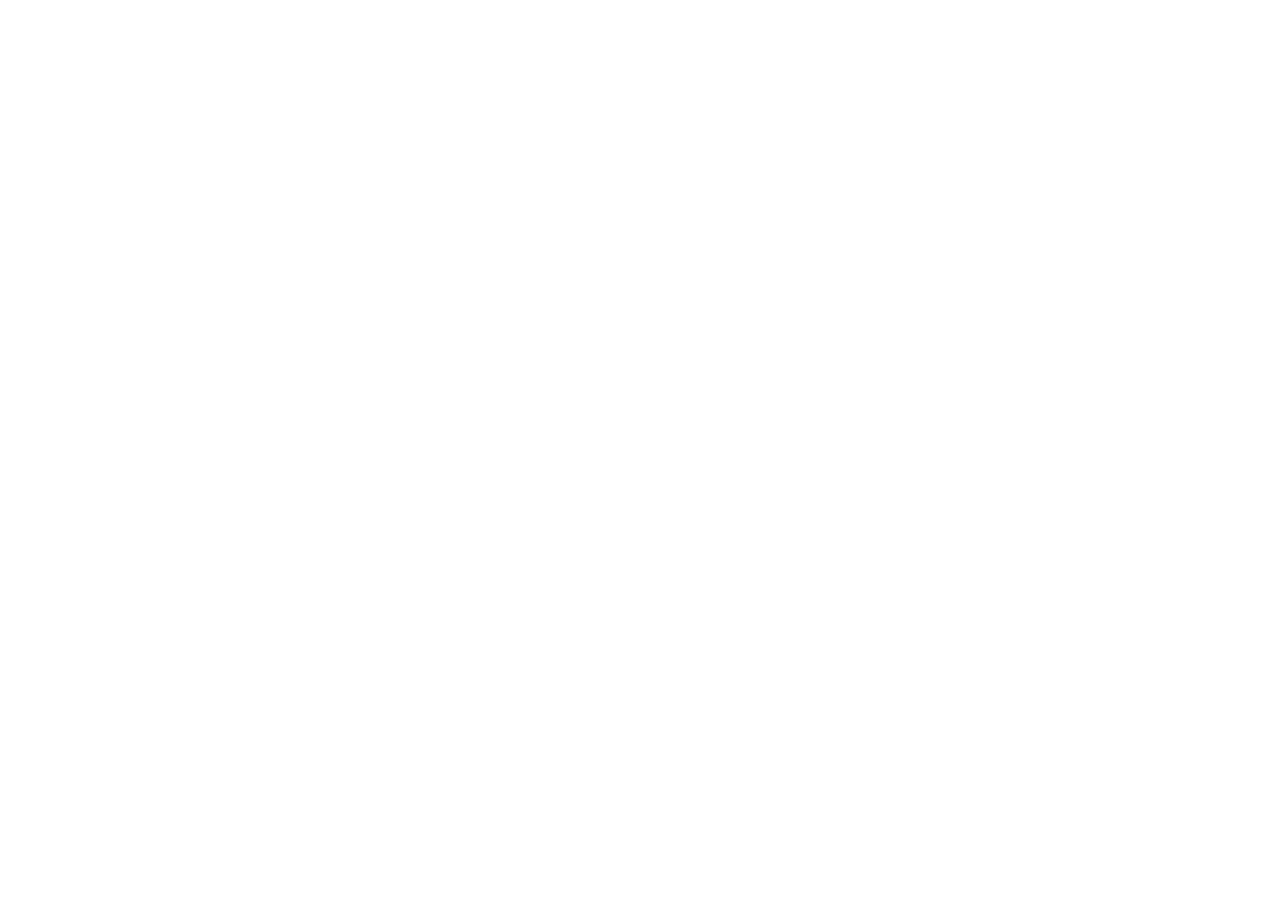
==== src/app/index.html @ ba321dfa "feat: first commit" ====
<!DOCTYPE html>
<html lang="en">
<head>
    <meta charset="UTF-8">
    <meta name="viewport" content="width=device-width, initial-scale=1.0">
    <title>Tempo</title>
</head>
<body>
    <section>
        
    </section>
</body>
</html>
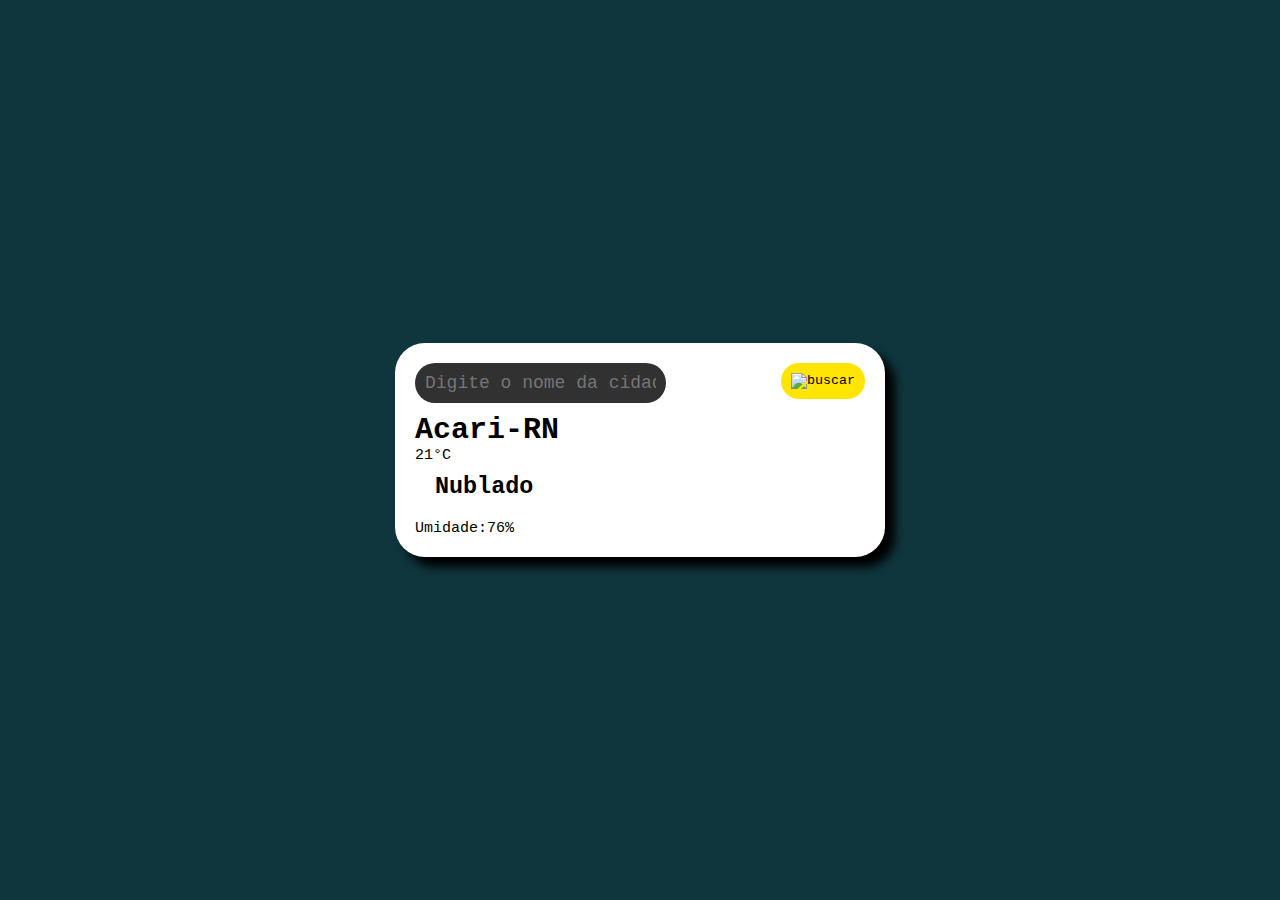
==== commit 1821a3f2: "Doc: estilização completa" ====
--- a/src/app/index.html
+++ b/src/app/index.html
@@ -3,11 +3,25 @@
 <head>
     <meta charset="UTF-8">
     <meta name="viewport" content="width=device-width, initial-scale=1.0">
+    <link rel="stylesheet" href="style.css">
     <title>Tempo</title>
 </head>
 <body>
-    <section>
-        
+    <section class="container">
+        <input class="city-input" type="text" placeholder="Digite o nome da cidade">
+        <button class="btn1">
+            <img src="https://www.svgrepo.com/show/488200/find.svg" alt="buscar">
+        </button>
+            <div class="container-secundary">
+                <h2>Acari-RN</h2>
+                <p>21°C</p>
+                    <div class="container-temp">
+                        <img src="" alt=""> 
+                        <h3>Nublado</h3>
+                    </div>
+                <p class="umity">Umidade:76%</p>
+            </div>
     </section>
 </body>
+<script src="/src/app/index.js"></script>
 </html>--- a/src/app/style.css
+++ b/src/app/style.css
@@ -0,0 +1,77 @@
+:root {
+    --bg-colo1: #0F353D;
+    --btn-colors: #FFE500;
+    --card-colors: #ffff;
+    --input-color: #313131;
+}
+
+* {
+    margin: 0;
+    padding: 0;
+    font-family: 'Courier New';
+}
+body {
+    display: flex;
+    box-sizing: border-box;
+    height: 100vh;
+    width: 100vw;
+    justify-content: center;
+    align-items: center;
+    background-color: var(--bg-colo1);
+}
+
+.container {
+    background-color: var(--card-colors);
+
+    border-radius: 30px;
+    padding: 20px;
+    box-shadow: 10px 10px 10px;
+    width: 95%;
+    max-width: 450px;
+}
+.city-input {
+    border: none;
+    outline: none;
+    padding: 10px;
+    border-radius: 25px;
+    font-size: 18px;
+    background-color: var(--input-color);
+    color: #ffff;
+    width: calc(100% -100px);
+}
+.btn1{
+    border: none;
+    outline: none;
+    padding: 10px;
+    border-radius: 60px;
+    background-color: var(--btn-colors);
+    cursor: pointer;
+    float: right;
+    margin-left: 50px;
+    
+}
+.btn1 img {
+    width: 20px; 
+}
+
+.container-secundary {
+    font-size: 20px;
+    font-weight: 300;
+}
+.container-secundary h2 {
+    margin-top: 10px;
+}
+.container-secundary p{
+    font-size: 15px;
+}
+.container-temp {
+    display: flex;
+    align-items: center;
+    margin-top: 10px;
+}
+.container-temp h3 {
+    margin-left: 20px;
+}
+.container-secundary .umity{
+    margin-top: 20px;
+}
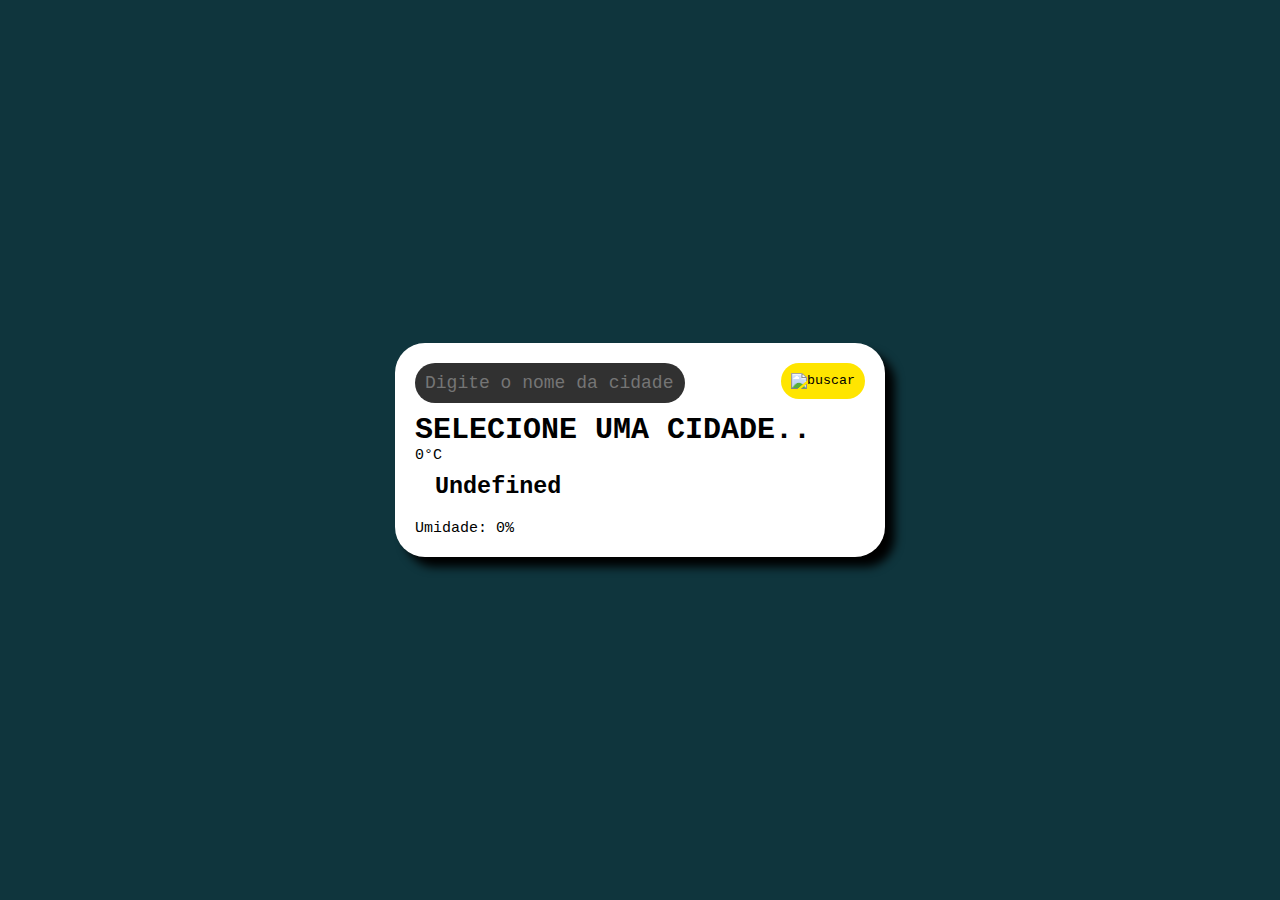
==== commit b8c355b5: "fix: bug de querry resolvido" ====
--- a/src/app/index.html
+++ b/src/app/index.html
@@ -8,20 +8,20 @@
 </head>
 <body>
     <section class="container">
-        <input class="city-input" type="text" placeholder="Digite o nome da cidade">
-        <button class="btn1">
+        <input class="city-input" placeholder="Digite o nome da cidade">
+        <button onclick="searchButton()">
             <img src="https://www.svgrepo.com/show/488200/find.svg" alt="buscar">
         </button>
-            <div class="container-secundary">
-                <h2>Acari-RN</h2>
-                <p>21°C</p>
-                    <div class="container-temp">
-                        <img src="" alt=""> 
-                        <h3>Nublado</h3>
-                    </div>
-                <p class="umity">Umidade:76%</p>
+        <div class="container-secundary">
+            <h2 class="city">Selecione uma cidade..</h2>
+            <p class="temp">0°C</p>
+            <div class="container-temp">
+                <img class="temp-icon" src="" alt=""> 
+                <h3 class="weather">undefined</h3>
             </div>
+            <p class="umity">Umidade: 0%</p>
+        </div>
     </section>
+    <script src="index.js"></script>
 </body>
-<script src="/src/app/index.js"></script>
 </html>--- a/src/app/style.css
+++ b/src/app/style.css
@@ -12,6 +12,7 @@
 }
 body {
     display: flex;
+    flex: 2;;
     box-sizing: border-box;
     height: 100vh;
     width: 100vw;
@@ -28,6 +29,7 @@
     box-shadow: 10px 10px 10px;
     width: 95%;
     max-width: 450px;
+    text-wrap: nowrap;
 }
 .city-input {
     border: none;
@@ -38,8 +40,9 @@
     background-color: var(--input-color);
     color: #ffff;
     width: calc(100% -100px);
+    min-width: 250px;
 }
-.btn1{
+button{
     border: none;
     outline: none;
     padding: 10px;
@@ -47,10 +50,8 @@
     background-color: var(--btn-colors);
     cursor: pointer;
     float: right;
-    margin-left: 50px;
-    
 }
-.btn1 img {
+button img {
     width: 20px; 
 }
 
@@ -75,3 +76,9 @@
 .container-secundary .umity{
     margin-top: 20px;
 }
+.weather {
+    text-transform: capitalize;
+}
+.city {
+    text-transform: uppercase;
+}
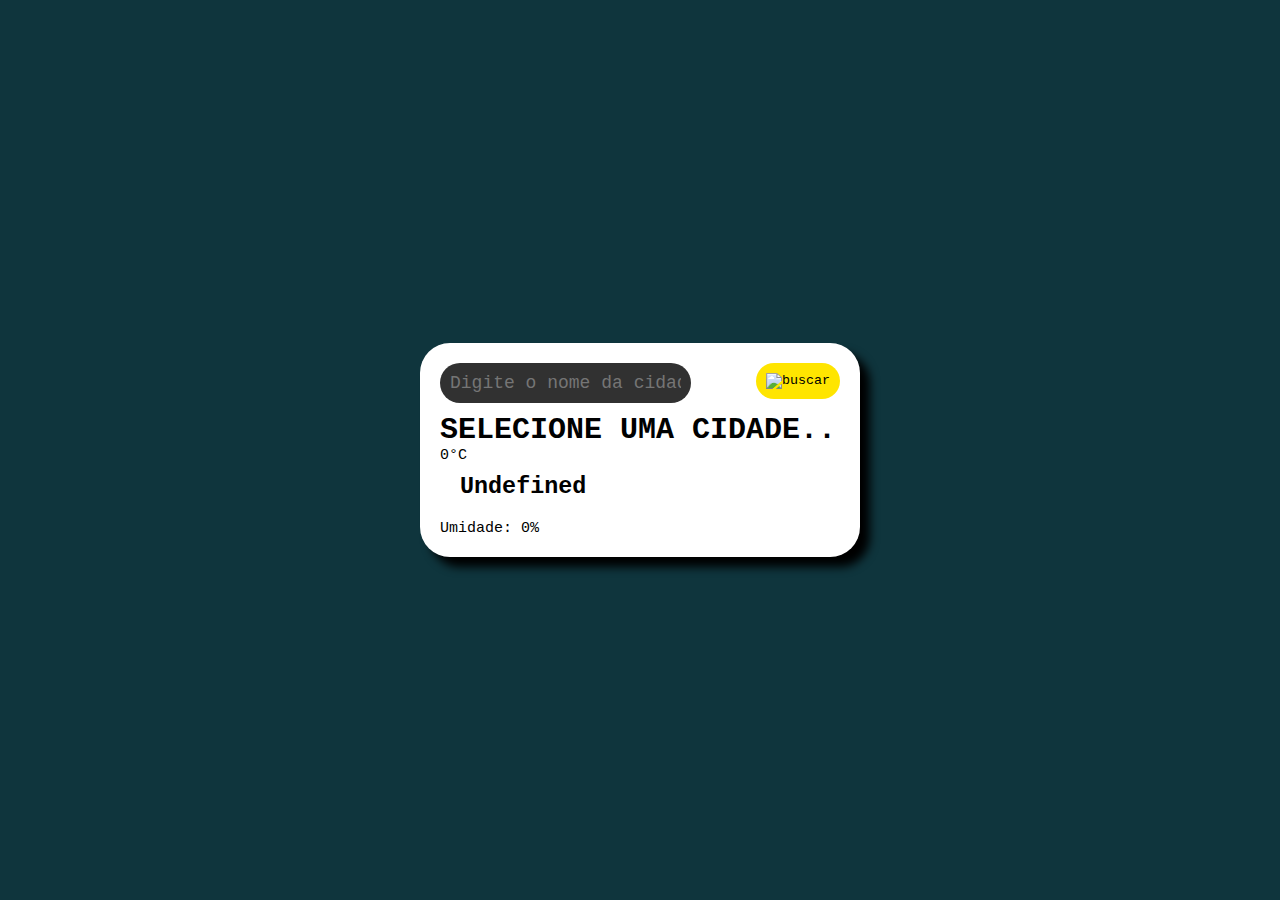
==== commit c7244285: "doc: Adicionado responsividade ao layout" ====
--- a/src/app/index.html
+++ b/src/app/index.html
@@ -16,7 +16,7 @@
             <h2 class="city">Selecione uma cidade..</h2>
             <p class="temp">0°C</p>
             <div class="container-temp">
-                <img class="temp-icon" src="" alt=""> 
+                <img class="temp-icon" src="https://openweathermap.org/img/wn/04n.png" alt=""> 
                 <h3 class="weather">undefined</h3>
             </div>
             <p class="umity">Umidade: 0%</p>
--- a/src/app/style.css
+++ b/src/app/style.css
@@ -28,8 +28,8 @@
     padding: 20px;
     box-shadow: 10px 10px 10px;
     width: 95%;
-    max-width: 450px;
-    text-wrap: nowrap;
+    max-width: 400px;
+    min-width: 300px
 }
 .city-input {
     border: none;
@@ -39,8 +39,7 @@
     font-size: 18px;
     background-color: var(--input-color);
     color: #ffff;
-    width: calc(100% -100px);
-    min-width: 250px;
+    min-width: 200px
 }
 button{
     border: none;
@@ -71,7 +70,7 @@
     margin-top: 10px;
 }
 .container-temp h3 {
-    margin-left: 20px;
+    margin-left: 20px;    
 }
 .container-secundary .umity{
     margin-top: 20px;
